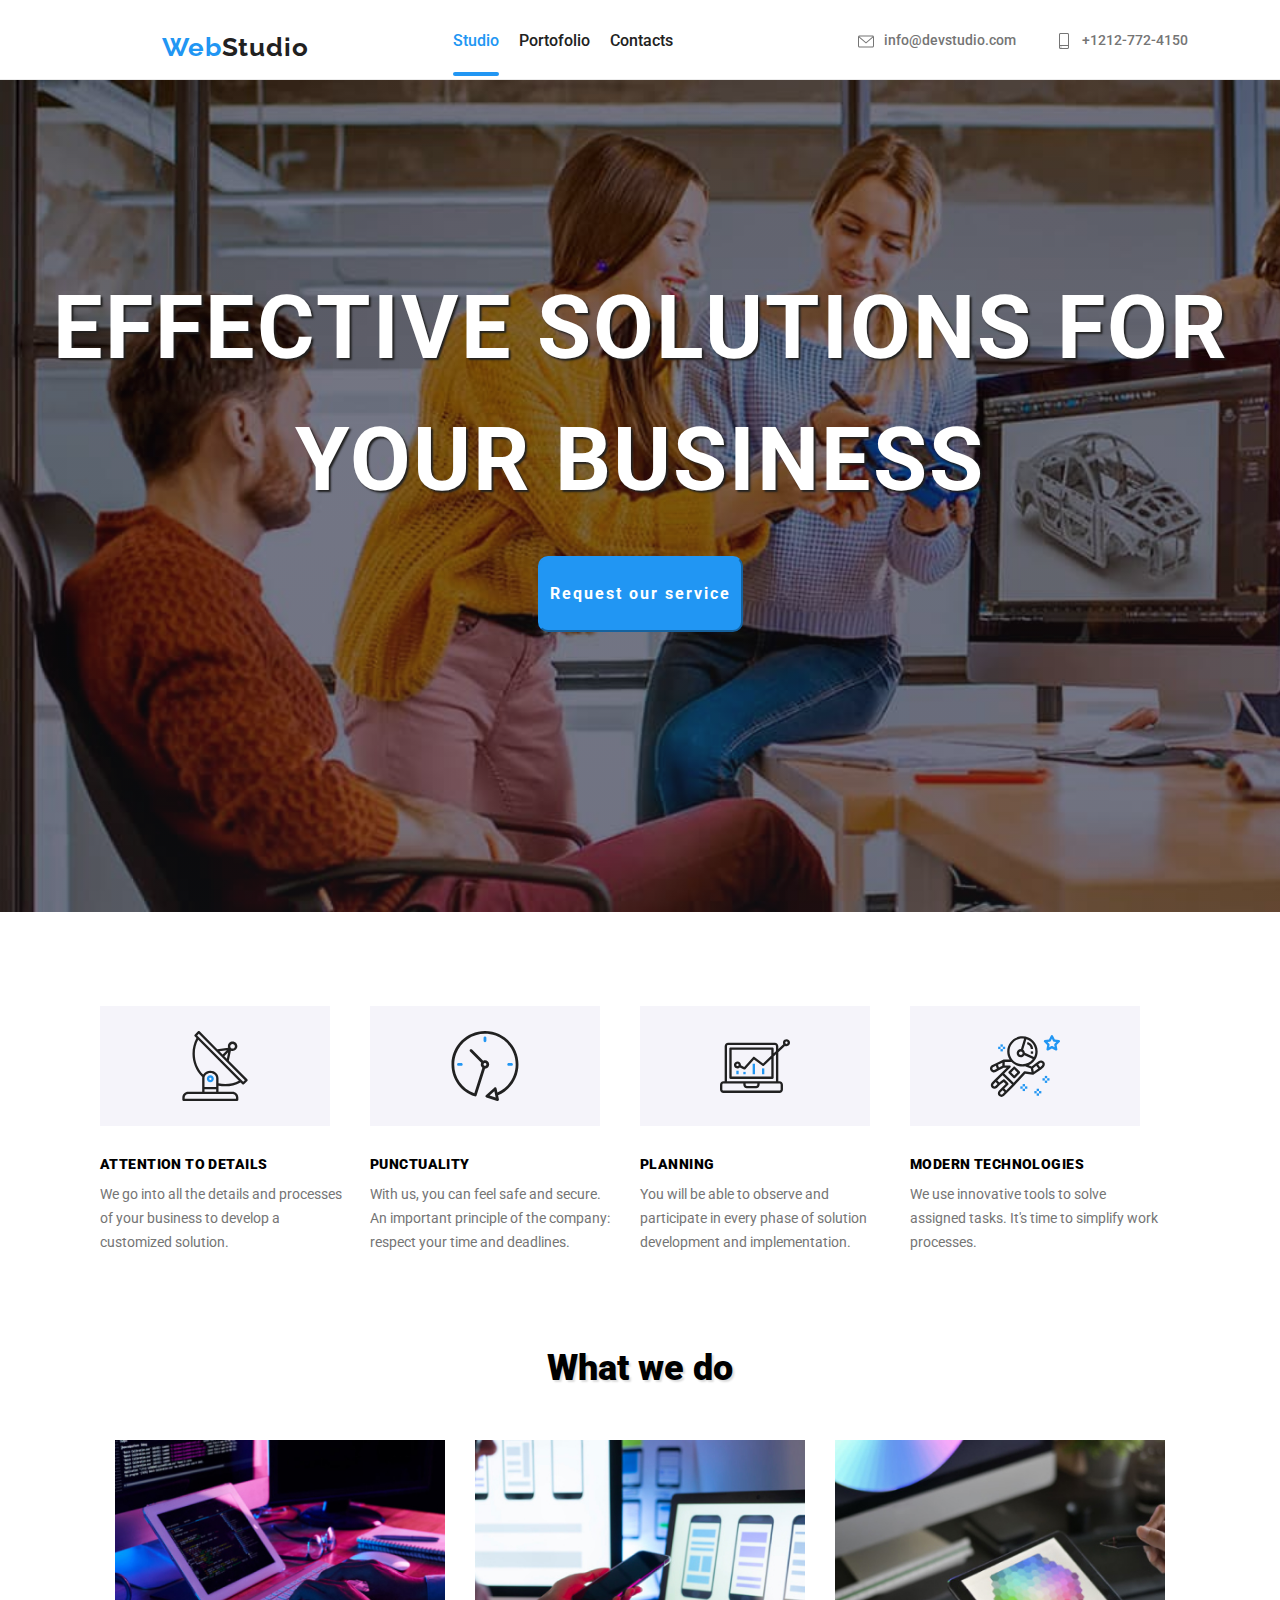
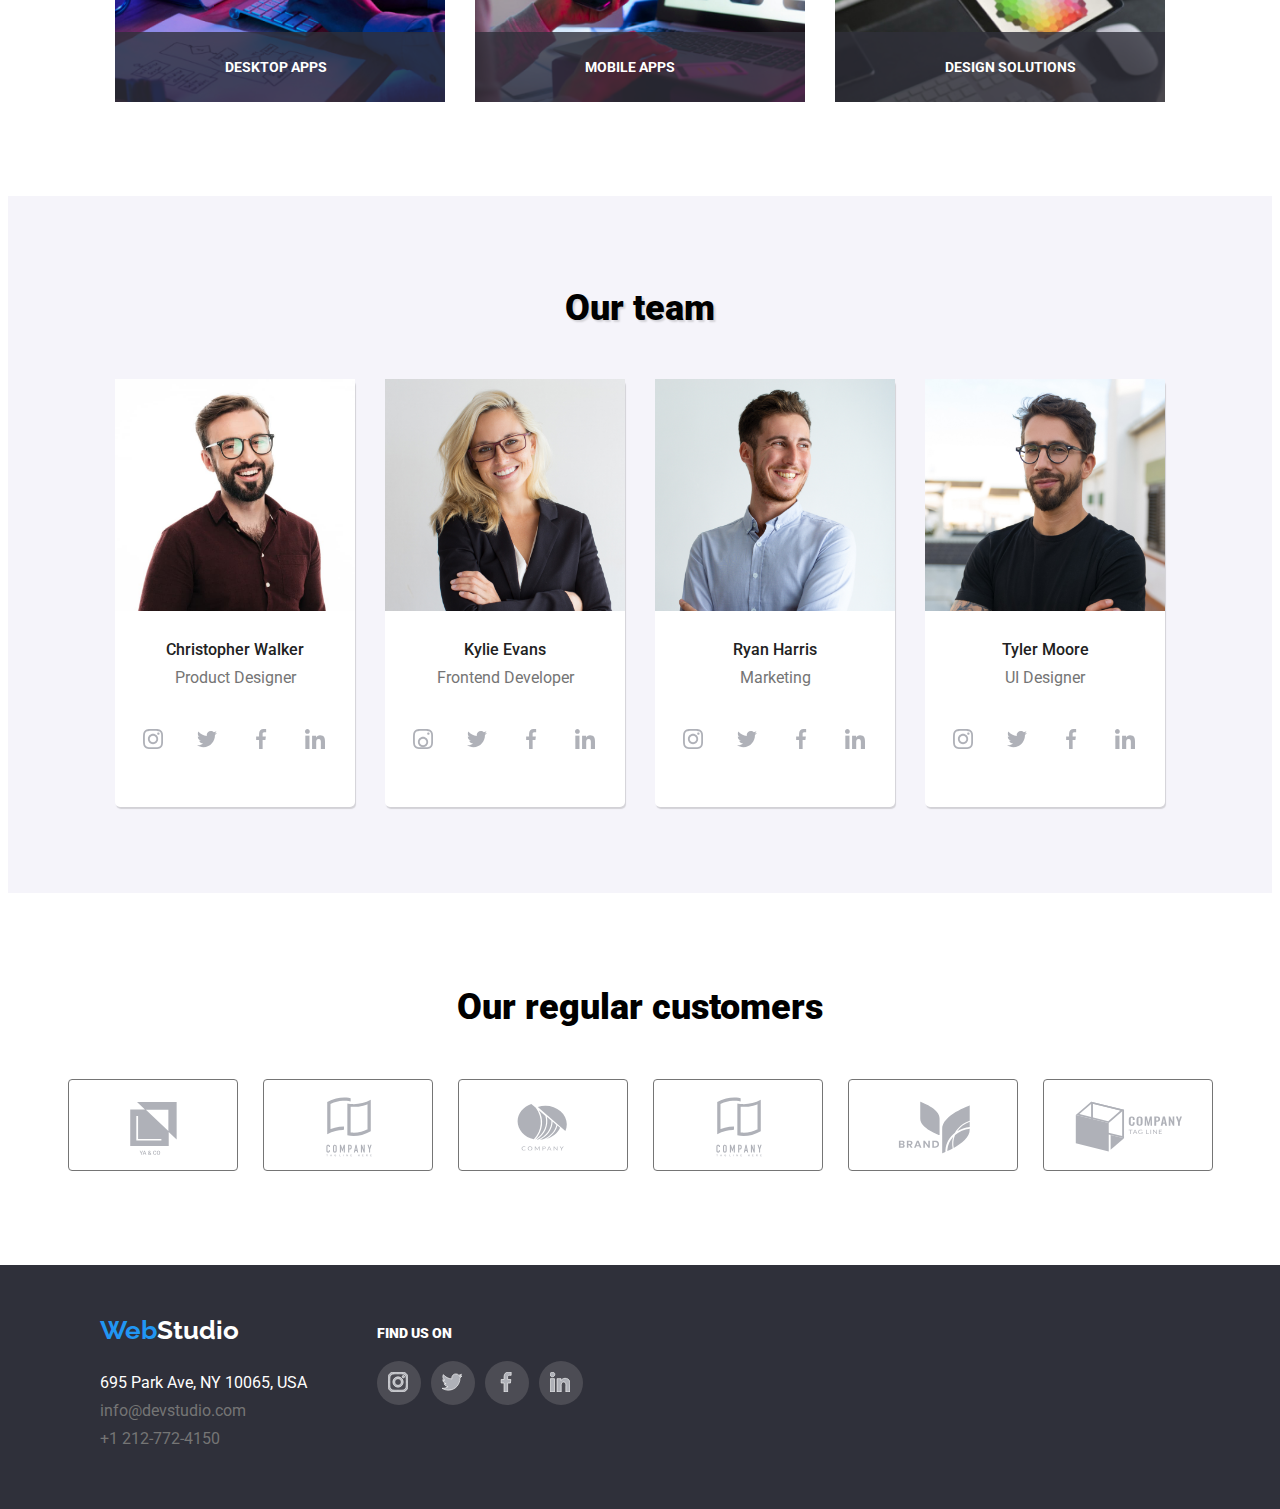
==== index.html @ 947701c8 "Initial commit" ====
<!DOCTYPE html>
<html lang="en">
<head>
    <meta charset="UTF-8">
    <meta name="viewport" content="width=device-width, initial-scale=1.0">
    <title>goit-markup-hw-05</title>
    <link rel="stylesheet" href="https://cdnjs.cloudflare.com/ajax/libs/modern-normalize/2.0.0/modern-normalize.css">
    <link rel="preconnect" href="https://fonts.googleapis.com">
    <link rel="preconnect" href="https://fonts.gstatic.com" crossorigin="">
    <link href="https://fonts.googleapis.com/css2?family=Raleway:ital,wght@0,100..900;1,100..900&amp;family=Roboto:ital,wght@0,100;0,300;0,400;0,500;0,700;0,900;1,100;1,300;1,400;1,500;1,700;1,900&amp;display=swap" rel="stylesheet">
    <link rel="stylesheet" href="./css/style.css">
</head>
<body class="body">
    <!--Header section-->
    <header class="header">
            <a href="#WebStudio" class="header__logo"><p><b><span class="header__logo__web">Web</span>Studio</b></p></a>
    <!--First list header-->
    <nav>  
            <ul class="first_list_header">
                <li>
                    <a href="index.html" class=""><span class="second__list active active">Studio</span></a>
                </li>
                <li>
                  <a href="portofolio.html">Portofolio</a>
                </li>
                <li>
                    <a href="#Contacts">Contacts</a>
                </li>
                
            </ul>
        </nav>
    <!--Second list header-->
    <div class="header_info">
        <a href="mailto:info@devstudio.com"><svg class="svg_header"><use href="./images/icons.svg/symbol-defs.svg#icon-envelope" width="16"></use></svg>info@devstudio.com</a>
        <a href="tel:+1212-772-4150"><svg class="svg_header"><use href="./images/icons.svg/symbol-defs.svg#icon-smartphone" width="16"></use></svg>+1212-772-4150</a>
    </div>
    </header>

    <!--Portiunea principala a paginii-->
    <main id="Studio" class="section">
        <section class="title">
            <h1>EFFECTIVE SOLUTIONS FOR <br> YOUR BUSINESS</h1>
            <button data-modal-open type="button" class="button"><b>Request our service</b></button>
        </section>
     
        <!--Hero section-->
        <section class="section">
        <div class="container">
            <div class="hero__section">
            <!--Container 1-->
            <div class="hero__section__container">
            <div class="hero__section__background"><svg class="hero__section__svg"><use href="./images/icons.svg/symbol-defs.svg#icon-antenna"></use></svg></div>
                <h5 class="hero__section__title"><b>ATTENTION TO DETAILS</b></h5>
                <p class="hero__section__text">We go into all the details and processes<br> of your business to develop a<br>customized solution.</p>
            </div>
            <!--Container 2-->
            <div class="hero__section__container">
                <div class="hero__section__background"><svg class="hero__section__svg"><use href="./images/icons.svg/symbol-defs.svg#icon-clock"></use></svg></div>
                <h5 class="hero__section__title"><b>PUNCTUALITY</b></h5>
                <p class="hero__section__text">With us, you can feel safe and secure.<br> An important principle of the company: respect your time and deadlines.</p>
            </div>
            <!--Container 3-->
            <div class="hero__section__container">
                <div class="hero__section__background"><svg class="hero__section__svg"><use href="./images/icons.svg/symbol-defs.svg#icon-diagram"></use></svg></div>
                <h5 class="hero__section__title"><b>PLANNING</b></h5>
                <p class="hero__section__text">You will be able to observe and<br> participate in every phase of solution development and implementation.</p>
            </div>
            <!--Container 4-->
            <div class="hero__section__container">
                <div class="hero__section__background"><svg class="hero__section__svg"><use href="./images/icons.svg/symbol-defs.svg#icon-astronaut"></use></svg></div>
                <h5 class="hero__section__title"><b>MODERN TECHNOLOGIES</b></h5>
                <p class="hero__section__text">We use innovative tools to solve<br> assigned tasks. It's time to simplify work processes.</p>
            </div>
            </div>
            </div>
        
        </section>
    
        <!--What we do section-->
        <section class="section">
            <div class="container">
            <h2 class="what__we__do__title"><b>What we do</b></h2>
            <div class="what__we__do__images">
            <div class="what__we__do__card">
                <p class="what__we__do__subtitle"><b>Desktop apps</b></p>
                    <img src="./images/img1.jpg" alt="keyboard-typing-image" width="330"></div>
            <div class="what__we__do__card">
                <p class="what__we__do__subtitle"><b>Mobile apps</b></p>
                   <img src="./images/img2.jpg" alt="woman-working-from-her-phone-image" width="330"></div>
            <div class="what__we__do__card">
               <p class="what__we__do__subtitle"><b>Design solutions</b></p>                                
                  <img src="./images/img3.jpg" alt="choosing-colors-from-a-pallete" width="330"></div>
            </div>
            </div>
        </section>
    
        <!--Our team section-->
        <section class="section">
        <div class="container">
          <div class="our__team">
            <h2 class="our__team__title"><b>Our team</b></h2>    
                <!--Container cu carduri despre membrii echipei-->
                <div class="our__team__members">
    
                    <!--Container 1-->
                    <div class="containers">
                        <img src="./images/img4.jpg" alt="Christopher Walker imagine" width="270">
                        <p class="container__title">Christopher Walker</p>
                        <p class="container__subtitle">Product Designer</p>
                        <div class="team__social">
                            <ul class="team__social__list">
                                <li class="team__social__item"><a href=""><svg class="team__social__icon"><use href="./images/icons.svg/symbol-defs.svg#icon-instagram1" width="20" height="20"></use></svg></a></li>
                                <li class="team__social__item"><a href=""><svg class="team__social__icon"><use href="./images/icons.svg/symbol-defs.svg#icon-twitter" width="20" height="20"></use></svg></a></li>
                                <li class="team__social__item"><a href=""><svg class="team__social__icon"><use href="./images/icons.svg/symbol-defs.svg#icon-facebook" width="20" height="20"></use></svg></a></li>
                                <li class="team__social__item"><a href=""><svg class="team__social__icon"><use href="./images/icons.svg/symbol-defs.svg#icon-linkedin" width="20" height="20"></use></svg></a></li>
                        </ul></div>
                    </div>
        
                    <!--Container 2-->
                    <div class="containers">
                        <img src="./images/img5.jpg" alt="Kylie Evans imagine" width="270">
                        <p class="container__title">Kylie Evans</p>
                        <p class="container__subtitle">Frontend Developer</p>
                        <div class="team__social">
                            <ul class="team__social__list">
                                <li class="team__social__item"><a href=""><svg class="team__social__icon"><use href="./images/icons.svg/symbol-defs.svg#icon-instagram2" width="20" height="20"></use></svg></a></li>
                                <li class="team__social__item"><a href=""><svg class="team__social__icon"><use href="./images/icons.svg/symbol-defs.svg#icon-twitter" width="20" height="20"></use></svg></a></li>
                                <li class="team__social__item"><a href=""><svg class="team__social__icon"><use href="./images/icons.svg/symbol-defs.svg#icon-facebook" width="20" height="20"></use></svg></a></li>
                                <li class="team__social__item"><a href=""><svg class="team__social__icon"><use href="./images/icons.svg/symbol-defs.svg#icon-linkedin" width="20" height="20"></use></svg></a></li>
                        </ul></div>
                    </div>
        
                    <!--Container 3-->
                    <div class="containers">
                        <img src="./images/img6.jpg" alt="Ryan Harris imagine" width="270">
                        <p class="container__title">Ryan Harris</p>
                        <p class="container__subtitle">Marketing</p>
                        <div class="team__social">
                            <ul class="team__social__list">
                                <li class="team__social__item"><a href=""><svg class="team__social__icon"><use href="./images/icons.svg/symbol-defs.svg#icon-instagram1" width="20" height="20"></use></svg></a></li>
                                <li class="team__social__item"><a href=""><svg class="team__social__icon"><use href="./images/icons.svg/symbol-defs.svg#icon-twitter" width="20" height="20"></use></svg></a></li>
                                <li class="team__social__item"><a href=""><svg class="team__social__icon"><use href="./images/icons.svg/symbol-defs.svg#icon-facebook" width="20" height="20"></use></svg></a></li>
                                <li class="team__social__item"><a href=""><svg class="team__social__icon"><use href="./images/icons.svg/symbol-defs.svg#icon-linkedin" width="20" height="20"></use></svg></a></li>
                        </ul></div>
                    </div>
    
                        <!--Container 4-->
                    <div class="containers">
                        <img src="./images/img7.jpg" alt="Tyler Moore imagine" width="270">
                        <p class="container__title">Tyler Moore</p>
                        <p class="container__subtitle">UI Designer</p>
                        <div class="team__social">
                            <ul class="team__social__list">
                                <li class="team__social__item"><a href=""><svg class="team__social__icon"><use href="./images/icons.svg/symbol-defs.svg#icon-instagram1" width="20" height="20"></use></svg></a></li>
                                <li class="team__social__item"><a href=""><svg class="team__social__icon"><use href="./images/icons.svg/symbol-defs.svg#icon-twitter" width="20" height="20"></use></svg></a></li>
                                <li class="team__social__item"><a href=""><svg class="team__social__icon"><use href="./images/icons.svg/symbol-defs.svg#icon-facebook" width="20" height="20"></use></svg></a></li>
                                <li class="team__social__item"><a href=""><svg class="team__social__icon"><use href="./images/icons.svg/symbol-defs.svg#icon-linkedin" width="20" height="20"></use></svg></a></li>
                        </ul></div>
                    </div>
                </div>
                </div>
            </div>
        </section>

        <!--Regular customers section-->
        <section class="regular__customers__section">
            <h2 class="regular__customers">
                <b>Our regular customers</b>
            </h2>
            <ul class="regular__customers__list">
            <li class="regular__customers__item"><svg class="icon__regular__customers"><use href="./images/icons.svg/symbol-defs.svg#icon-Logo1"></use></svg></li>
            <li class="regular__customers__item"><svg class="icon__regular__customers"><use href="./images/icons.svg/symbol-defs.svg#icon-Logo2"></use></svg></li>
            <li class="regular__customers__item"><svg class="icon__regular__customers"><use href="./images/icons.svg/symbol-defs.svg#icon-Logo3"></use></svg></li>
            <li class="regular__customers__item"><svg class="icon__regular__customers"><use href="./images/icons.svg/symbol-defs.svg#icon-Logo4"></use></svg></li>
            <li class="regular__customers__item"><svg class="icon__regular__customers"><use href="./images/icons.svg/symbol-defs.svg#icon-Logo5"></use></svg></li>
            <li class="regular__customers__item"><svg class="icon__regular__customers"><use href="./images/icons.svg/symbol-defs.svg#icon-Logo6"></use></svg></li>
            </ul>
        </section>
    
        </main>
    
                <!--Footer section-->
                <footer class="footer">
                    <div>
                    <div class="footer__container"><a id="footer__logo" href="#"><p><b><span class="footer__logo__web">Web</span>Studio</b></p></a></div>
                    <div id="Contacts">
                        <address class="footer__address">
                            <a class="footer__address__map" href="https://www.mapquest.com/us/ny/new-york/10065-5024/695-park-ave-40.76874,-73.96518">695 Park Ave, NY 10065, USA</a><br>
                            <a href="mailto:info@devstudio.com">info@devstudio.com</a><br>
                            <a href="tel:+12127724150">+1 212-772-4150</a>
                        </address>
                    </div>
                </div>
                <div class="footer__social">
                    <h3 class="footer__social__title"><b>FIND US ON</b></h3>
                    <ul class="footer__social__list">
                        <li class="footer__social__item"><a href=""><svg class="footer__social__icon"><use href="./images/icons.svg/symbol-defs.svg#icon-instagram1" width="20" height="20"></use></svg></a></li>
                        <li class="footer__social__item"><a href=""><svg class="footer__social__icon"><use href="./images/icons.svg/symbol-defs.svg#icon-twitter" width="20" height="20"></use></svg></a></li>
                        <li class="footer__social__item"><a href=""><svg class="footer__social__icon"><use href="./images/icons.svg/symbol-defs.svg#icon-facebook" width="20" height="20"></use></svg></a></li>
                        <li class="footer__social__item"><a href=""><svg class="footer__social__icon"><use href="./images/icons.svg/symbol-defs.svg#icon-linkedin" width="20" height="20"></use></svg></a></li>
                </ul></div>
               </footer>

                <div data-modal class="is-hidden">
                    <div data-modal-content>
                        <button data-modal-close type="button">X</button>
                    </div>
                </div>
                <script src="./modal.js"></script>
    </body>
</html>
---- css/style.css ----
:root {
    --darkgray: #2F303A;
    --blue: #2196F3;
    --black: #212121;
    --semi-white: #EEEEEE;
    --modal-border: rgba(33, 33, 33, 0.2);
    --modal-color: rgba(117, 117, 117, 1);
    --gray: #757575;
    --modal-form-btn: rgba(0, 0, 0, 0.15);
    --icons-color: #AFB1B8;
    --shadow: #00000024;
    --light-shadow: #ada9a93d;
    --lightgray: #F5F4FA;
    --white: #ffffff;
    --border-color: #ECECEC;
    --primary-font: 'Roboto', sans-serif;
    --secondary-font: 'Raleway', sans-serif;
}
* {
    margin: 0;
    padding: 0;
}

html {
    box-sizing: border-box;
  }

img {
    display: block;
    max-width: 100%;
    height: auto;
}

/*Body section styling- first page */
.body {
    font-family: var(--primary-font);
    background-color: var(--white);
}

/* Header section style */
.header {
    display: flex;
    border-bottom: 1px solid var(--border-color);
    flex-wrap: nowrap;
    border-top: none;
    border-left: none;
    border-right: none;
    justify-content: space-around;
    padding-top: 32px;
    padding-bottom: 32px;
    height: 80px;
}

.first_list_header .active::after {
    content: "";
    height: 4px;
    width: 100%;
    border-radius: 20px;
    position: absolute;
    background-color: var(--blue);
    top: 40px;
    left: 0;
    transition-duration: 250ms;
    transition-timing-function: cubic-bezier(0.4, 0, 0.2, 1);
    transition-property: width;
}

.header__logo {
    font-size: 26px;
    font-family: var(--secondary-font);
    line-height: 31px;
    letter-spacing: 0.03em;
    padding-left: 40px;
    transition-property: color;
    transition-duration: 250ms;
    transition-timing-function: cubic-bezier(0.4, 0, 0.2, 1);
}

.first_list_header {
    display: inline-block;
    list-style: none;
    gap: 20px;
    margin-left: -40px;
    font-weight: 500;
    
}

.first_list_header li{
    position: relative;
}

.header_info {
    list-style: none;
    font-size: 14px;
    display: flex;
    gap: 40px;
    font-weight: 500;
}

.header_info a{
    color: var(--gray);
}

.svg_header {
    vertical-align: middle;
    width: 16px;
    height: 16px;
    margin-right: 10px;
}

.studio {
    color: var(--blue);
 }

.header__logo__web {
    color: var(--blue);
    padding-left: 30px;
}

.first_list_header {
display: flex;
}

.header_info a:hover {
    fill: var(--blue);
    stroke: var(--blue);
}

.header_info a:focus {
    fill: var(--blue);
    stroke: var(--blue);
}

.first_list_header li::after,
.first_list_header li:after {
    content: '';
    height: 4px;
    width: 0;
    border-radius: 20px;
    position: absolute;
    top: 40px;
    left: 0;
    background-color: var(--blue);
    transition-duration: 0.5s;
    transition-property: width;
}

.first_list_header li:hover::after,
.first_list_header li:hover:after {
    width: 100%;
}


button {
    transition-property: color, background-color, transform;
    transition-duration: 350ms, 350ms, 350ms;
}

button:hover{
    color: var(--white);
    background-color: var(--blue);
    transform: scale(1.2);
}


a {
    color: var(--black);
    text-decoration: none;
    transition-property: color;
    transition-duration: 250ms;
    transition-timing-function: cubic-bezier(0.4, 0, 0.2, 1);
}

a:hover{
    color: var(--blue);
}

a:focus{
    color: var(--blue);
}

/* Portiunea principala a paginii */
.title {
    font-size: 44px;
    text-align: center;
    background-image: linear-gradient(#00000020, #2f303a40),
    url(../images/Img17.jpg);
    background-repeat: no-repeat;
    background-size: cover;
    max-width: 100%;
    line-height: 1.5;
    letter-spacing: 2px;
    color: var(--white);
    text-shadow: 2px 2px 2px var(--black);
    padding-top: 182px;
    padding-bottom: 280px;
    margin-top: -94px;
}

.button {
    font-size: 16px;
    background-color: var(--blue);
    color: var(--white);
    line-height: 2;
    border-radius: 10px;
    border-color: var(--blue);
    padding: 20px 10px;
    letter-spacing: 2px;
    margin-top: 30px;
    cursor: pointer;
  }

  /* Hero-section */
.hero__section {
    display: flex;
    justify-content: center;
}

.hero__section__svg {
    width: 70px;
    height: 70px;
}

.hero__section__background {
    text-align: center;
    background-color: var(--lightgray);
    width: 230px;
    height: 120px;
    margin-bottom: 30px;
    padding-top: 25px;
}
  
.hero__section__title {
    font-size: 14px;
    font-weight: 700;
    font-family: Roboto;
    line-height: 16.41px;
    letter-spacing: 0.03em;
 } 

 .hero__section__container {
    width: 270px;
 }

 .hero__section__text {
    font-size: 14px;
    font-weight: 400;
    line-height: 24px;
    padding-top: 10px;
    color: var(--gray); 
}


/* What we do section */
.what__we__do__images {
    display: flex;
    gap: 30px;
    justify-content: center;
    margin-top: 50px;
    margin-bottom: -94px;
}
.what__we__do__title {
    font-size: 36px;
    text-align: center;
    text-shadow: 2px 2px 2px var(--shadow);
    margin-top: -94px;
}

.what__we__do__card{
    position: relative;
}
.what__we__do__card::after{
    content: '';
    display: block;
    position: absolute;
    bottom: 0;
    left: 0;
    width: 100%;
    height: 70px;
    background-color: var(--darkgray);
    opacity: 0.8;
}

.what__we__do__subtitle {
    position: absolute;
    bottom: 27px;
    color: var(--white);
    text-transform: uppercase;
    z-index: 3;
    font-size: 14px;
    left: 110px;
}

/* Our team section */

.our__team {
    background-color: var(--lightgray);
    margin-left: -32px;
    margin-right: -32px;
    padding-bottom: 86px;
    padding-top: 92px;
    margin-bottom: -94px;
}

.our__team__members {
    display: flex;
    flex: 1;
    gap: 30px;
    justify-content: center;
    height: 428px;
}

.team__social__list {
    list-style: none;
    display: flex;
    gap: 10px;
    justify-content: center;
    padding-bottom: 30px;
}


.team__social__item:hover .team__social__icon {
    fill: var(--white);
}

.team__social__item:hover{
    background-color: var(--blue);
}


.team__social__item:focus {
    background-color: var(--blue);
}

.team__social__item:focus .team__social__icon {
    fill: var(--white);
}

.team__social__icon {
    fill: var(--icons-color);
    padding: 11px 11px;
    height: 44px;
}

.team__social__item {
    width:44px;
    height: 44px;
    background-color: var(--white);
    border-radius: 100px;
    transition-property: background-color;
    transition-duration: 250ms;
    transition-timing-function: cubic-bezier(0.4, 0, 0.2, 1);
}

.our__team__title {
    font-size: 36px;
    text-align: center;
    text-shadow: 2px 2px 2px var(--shadow);
    padding-bottom: 50px;
}

.containers {
    border-radius: 5px;
    background-color: var(--white);
    box-shadow: 1px 2px 1px var(--shadow);
    width: 240px;
}

.container__title {
    font-size: 16px;
    text-align: center;
    font-weight: 500;
    line-height: 18.75px;
    color: var(--black);
    margin-top: 30px;
    margin-bottom: 10px;
    }
    
.container__subtitle {
    font-size: 16px;
    font-weight: 400;
    text-align: center;
    line-height: 18.75px;
    color: var(--gray);
    margin-bottom: 30px;
    }

    /* Our regular customers section */
.regular__customers {
    font-size: 36px;
    text-align: center;
    padding-top: 94px;
}

.regular__customers__item {
   border: 1px solid var(--gray);
   border-radius: 4px;
   padding: 23px 60px;
   width: 170px;
   height: 92px;
}

.regular__customers__list  {
    display: flex;
    gap: 25px;
    list-style: none;
    justify-content: center;
    margin-top: 50px;
    margin-bottom: 94px;
}

.regular__customers__section li:hover,
.regular__customers__section li:focus   {
    border: 3px solid var(--blue);
}

.icon__regular__customers:hover {
    fill: var(--blue);
    stroke: var(--blue);
    
}

.regular__customers__item .icon__regular__customers {
    transition-property: border, fill;
    transition-duration: 250ms, 250ms;
    transition-timing-function: cubic-bezier(0.4, 0, 0.2, 1);
}


.icon__regular__customers {
    height: 130px;
    width: 120px;
    margin-top: -40px;
    margin-left: -35px;
    transition-property: fill;
    transition-duration: 250ms;
    transition-timing-function: cubic-bezier(0.4, 0, 0.2, 1);
    margin-right: 100px;
}



.regular__customers__section {
    transition-property: border;
    transition-duration: 250ms;
    transition-timing-function: cubic-bezier(0.4, 0, 0.2, 1);
}

    /* Footer section */
.footer {
    display: flex;
    background-color: var(--darkgray);
    margin-top: -94px;
    padding-top: 50px;
    padding-bottom: 50px;
    padding-left: 100px;
    gap: 70px;
}
.footer__container {
    padding-bottom: 28px;
}
#footer__logo {
    font-family:var(--secondary-font);
    font-size: 26px;
    color: var(--white);
    transition-property: color;
    transition-duration: 250ms;
    transition-timing-function: cubic-bezier(0.4, 0, 0.2, 1);
}

#footer__logo:hover {
    color: var(--blue);
}
    
.footer__logo__web {
    font-family: inherit;
    color: var(--blue);
    line-height: normal;
}

.footer__address a {
    display: inline-block;
    padding-bottom: 10px;
    color: var(--gray);
    font-style: normal;
    transition-property: color;
    transition-duration: 250ms;
    transition-timing-function: cubic-bezier(0.4, 0, 0.2, 1);
}

.footer__address a:hover {
    color: var(--blue);
}

.footer__address a:focus {
    color: var(--blue);
}

.footer__social__title {
    color: var(--white);
    font-size: 14px;
    padding-bottom: 20px;
    padding-top: 10px;
}

.footer__social__list {
    list-style: none;
    display: flex;
    gap: 10px;
}

.footer__social__list>.footer__social__item {
    background-color: var(--light-shadow);
    border-radius: 100px;
    transition-property: background-color;
    transition-duration: 250ms;
    transition-timing-function: cubic-bezier(0.4, 0, 0.2, 1);
}

.footer__social__icon {
    padding: 11px 11px;
    fill: var(--white);
    stroke: var(--white);
    height: 44px;
}

.footer__social__list>.footer__social__item:hover {
    background-color: var(--blue);
}

.footer__social__item {
    width:44px;
    height: 44px;
}

.footer-form__title {
    text-transform: uppercase;
    font-size: 14px;
    letter-spacing: 0.03em;
    color: var(--white);
    margin-bottom: 20px;
    margin-top: 10px;
}

.footer-form {
    display: flex;
    gap: 12px;
}

.footer-form__input {
    width: 358px;
    height: 50px;
    cursor: pointer;
    outline: none;
    background-color: var(--darkgray);
    border: 1px solid var(--gray);
    border-radius: 4px;
    padding-left: 16px;
    color: var(--white);
}

.footer-form__svg {
    width: 24px;
    height: 24px;
    margin-left: 25px;
    vertical-align: middle;
    fill: var(--white);
    transition-property: fill;
    transition-duration: 250ms;
    transition-timing-function: cubic-bezier(0.4, 0, 0.2, 1);
}

.footer-form__btn:hover svg,
.footer-form__btn:focus svg {
    fill: var(--blue);
}

.footer-form__input:hover {
    border: 1px solid var(--blue);
}

.footer-form__btn {
    font-family: inherit;
    width: 200px;
    height: 50px;
    text-align: center;
    background-color: var(--blue);
    font-size: 16px;
    letter-spacing: 0.06em;
    color: var(--white);
    line-height: 30px;
    cursor: pointer;
    border: 1px solid var(--gray);
    border-radius: 4px;
    transition-property: color, background-color, transform;
    transition-duration: 250ms, 250ms, 250ms;
    transition-timing-function: cubic-bezier(0.4, 0, 0.2, 1);
}

.footer-form__btn:focus,
.footer-form__btn:hover {
    background-color: var(--white);
    color: var(--blue);
    transform: scale(1.1);
}

/* Second page styling */
.second__list {
    color: var(--blue);
}

.line {
    border-bottom: 4px solid red;
    position: absolute;
    top: 20px;

}

/* Portiunea principala a paginii */
.selection {
    text-align: center;
    border: var(--blue);
}


.selection>button {
    font-weight: 500;
    font-size: 16px;
    color: var(--black);
    border: none;
    padding: 10px 20px;
    margin-right: 10px;
    margin-bottom: 50px;
    border-radius: 4px;
    font-family: inherit;
    cursor: pointer;
    transition-property: background-color, color, box-shadow;
    transition-duration: 250ms;
    transition-timing-function: cubic-bezier(0.4, 0, 0.2, 1);
}

.selection>button:hover {
    background-color: var(--blue);
    color: var(--white);
    box-shadow: 2px 2px 2px var(--gray);
  }

.selection>button:focus {
    background-color: var(--blue);
    color: var(--white);
    border: none;
    box-shadow: 2px 2px 2px var(--gray);
    cursor: pointer;
  }

  /*Container cu carduri despre proiectele realizate*/

.cards {
    display: flex;
    justify-content: center;
    gap: 30px;
    padding-bottom: 44px;
    flex-wrap: wrap;
}

.container__portofolio {
    display: flex;
    flex-direction: column;
    gap: 4px;
    border: 0.2px solid var(--light-shadow);
    border-radius: 5px;
    background-color: var(--white); 
    position: relative;
    overflow: hidden;
    transition-property: -webkit-box-shadow;
    transition-duration: 250ms;
    transition-timing-function: cubic-bezier(0.4, 0, 0.2, 1);
}

.overlay {
    position: absolute;
    opacity: 0;
    left: 0;
    top: 0;
    width: 100%;
    padding: 63px 24px 91px 24px;
    transition-property: transform;
    transform: translateY(100%);
    transition-duration: 250ms;
    background-color: var(--blue);
    color: var(--white);
    font-size: 16px;
}

.container__portofolio__img {
    position: relative;
    overflow: hidden;
}

.container__portofolio:hover .overlay{
    transform: translateY(0);
    opacity: 0.9;
    width: 100%;
}

.container__portofolio:hover{
    box-shadow: 5px 6px 10px -6px rgba(115,115,115,1);
}

.cards__title {
    font-size: 16px;
    padding-bottom: 4px;
    padding-top: 20px;
    padding-left: 24px;
    line-height: 36px;
}

.cards__subtitle {
    font-size: 16px;
    color: var(--gray);
    padding-bottom: 20px;
    padding-left: 24px;
}

.container {
    width: 1200px;
    max-width: 100%;
    margin: 0 auto;
  }

.section {
    padding-top: 94px;
    padding-bottom: 94px;
  }

  a[href*="https://www.mapquest.com/us/ny/new-york/10065-5024/695-park-ave-40.76874,-73.96518"] {
    color: var(--white);
  }

  /* Style pentru modal */
   .is-hidden {
    opacity: 0;
    visibility: hidden;
    pointer-events: none;
  }
    
  [data-modal] {
    height: 100%;
    width: 100%;
    position: fixed;
    top: 0;
    left: 0;
    background-color: rgba(0, 0, 0, 0.5);
  }

.is-hidden [data-modal-content] {
    transform: translate(-50%, -50%) scale(0,5);
}

  [data-modal-content] {
    width: 528px;
    height: 581px;
    background-color: var(--white);
    position: absolute;
    top: 50%;
    left: 50%;
    transform: translate(-50%, -50%); scale: (1);
    transition-duration: 1s;
    padding: 20px;
  }

  [data-modal-close] {
    position: absolute;
    right: 10px;
    top:10px;
  }
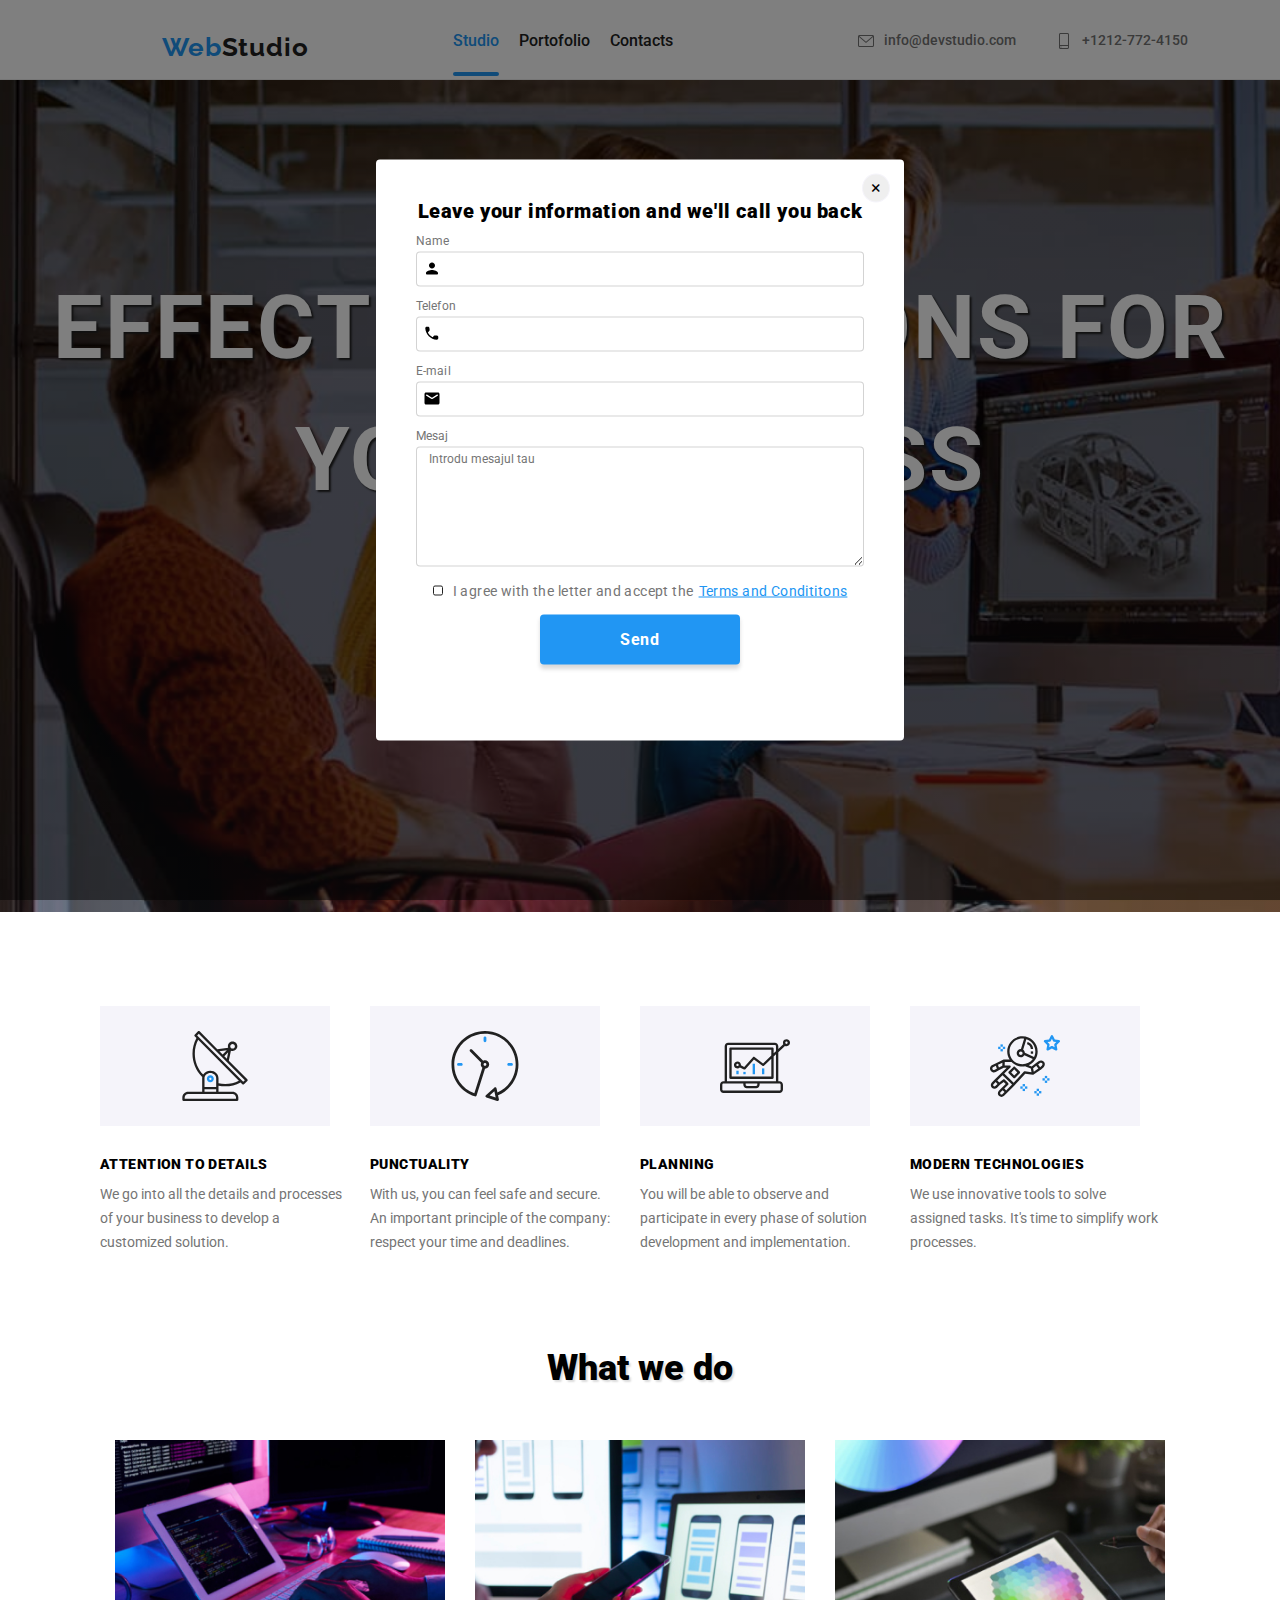
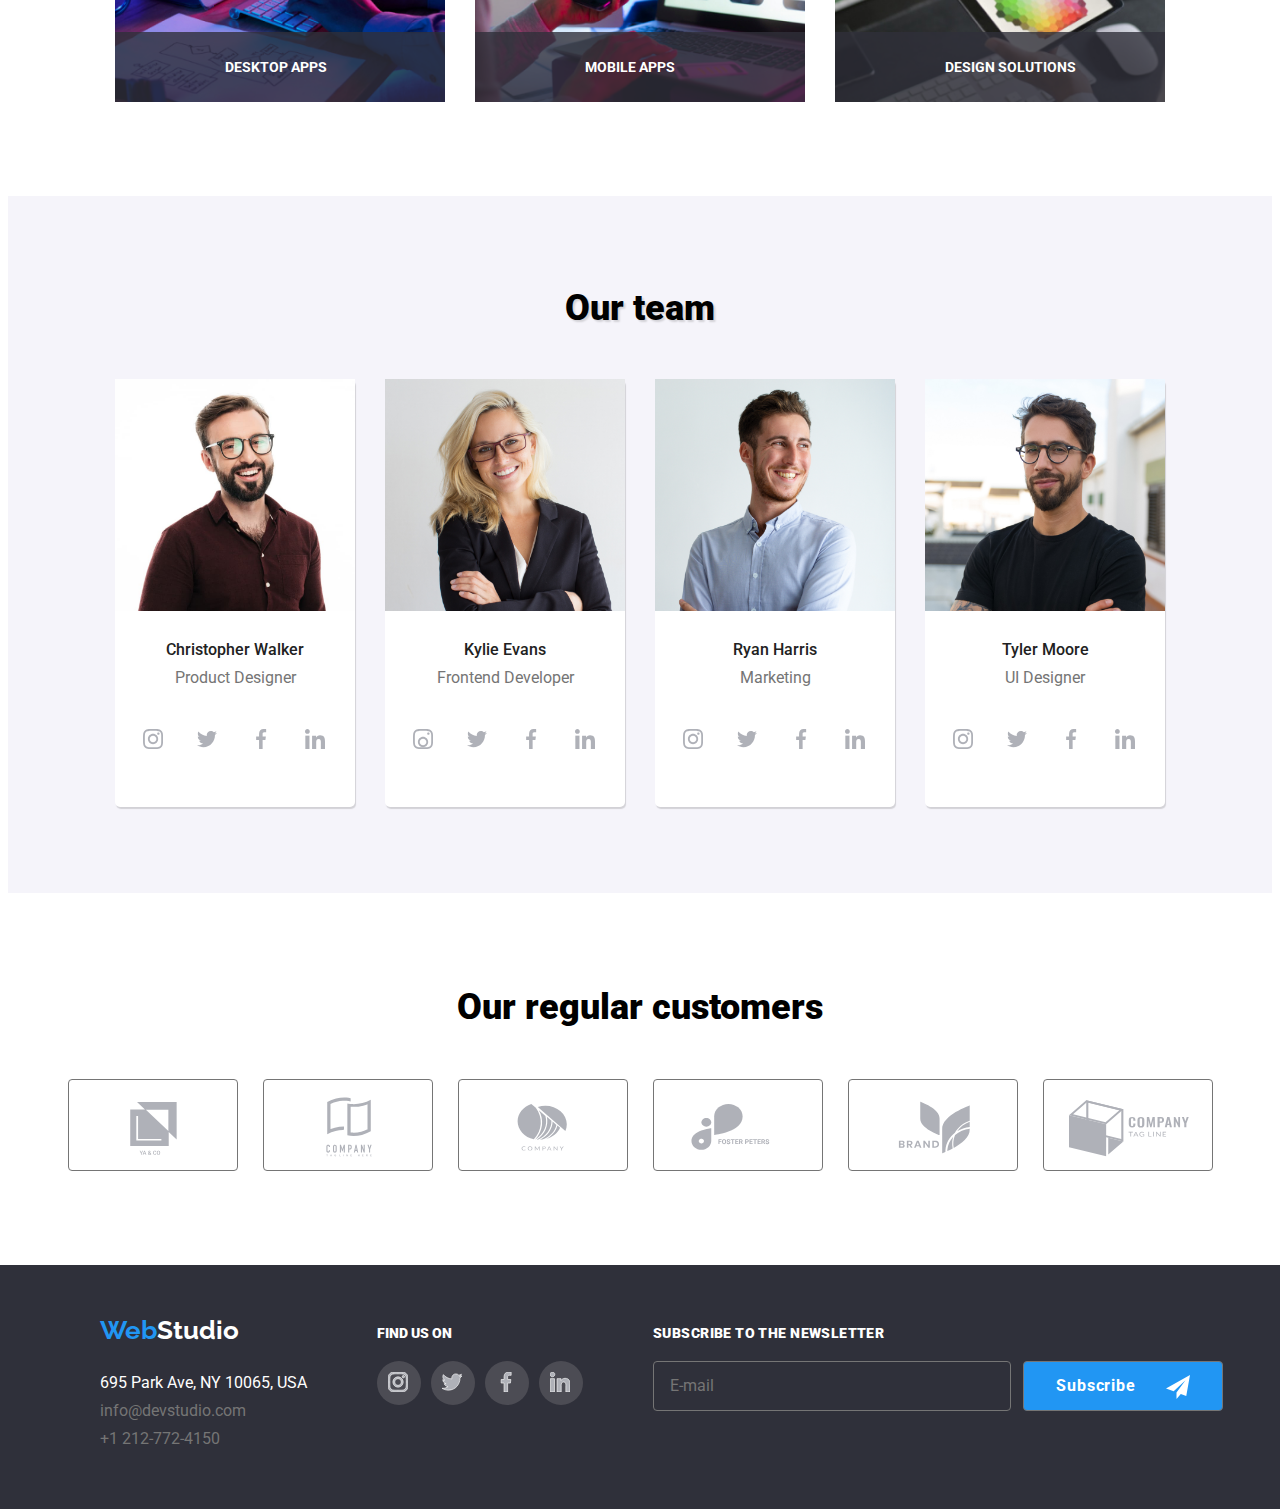
==== commit a8c74e8e: "aplicare elemnete de hover" ====
--- a/index.html
+++ b/index.html
@@ -3,7 +3,7 @@
 <head>
     <meta charset="UTF-8">
     <meta name="viewport" content="width=device-width, initial-scale=1.0">
-    <title>goit-markup-hw-05</title>
+    <title>goit-markup-hw-06</title>
     <link rel="stylesheet" href="https://cdnjs.cloudflare.com/ajax/libs/modern-normalize/2.0.0/modern-normalize.css">
     <link rel="preconnect" href="https://fonts.googleapis.com">
     <link rel="preconnect" href="https://fonts.gstatic.com" crossorigin="">
@@ -13,26 +13,26 @@
 <body class="body">
     <!--Header section-->
     <header class="header">
-            <a href="#WebStudio" class="header__logo"><p><b><span class="header__logo__web">Web</span>Studio</b></p></a>
+        <a href="#WebStudio" class="header__logo"><p><b><span class="header__logo__web">Web</span>Studio</b></p></a>
     <!--First list header-->
     <nav>  
-            <ul class="first_list_header">
-                <li>
-                    <a href="index.html" class=""><span class="second__list active active">Studio</span></a>
-                </li>
-                <li>
-                  <a href="portofolio.html">Portofolio</a>
-                </li>
-                <li>
-                    <a href="#Contacts">Contacts</a>
-                </li>
-                
-            </ul>
-        </nav>
+        <ul class="first_list_header">
+            <li>
+                <a href="index.html" class=""><span class="second__list active active">Studio</span></a>
+            </li>
+            <li>
+              <a href="portofolio.html">Portofolio</a>
+            </li>
+            <li>
+                <a href="#Contacts">Contacts</a>
+            </li>
+            
+        </ul>
+    </nav>
     <!--Second list header-->
     <div class="header_info">
-        <a href="mailto:info@devstudio.com"><svg class="svg_header"><use href="./images/icons.svg/symbol-defs.svg#icon-envelope" width="16"></use></svg>info@devstudio.com</a>
-        <a href="tel:+1212-772-4150"><svg class="svg_header"><use href="./images/icons.svg/symbol-defs.svg#icon-smartphone" width="16"></use></svg>+1212-772-4150</a>
+    <a href="mailto:info@devstudio.com"><svg class="svg_header"><use href="./images/icons.svg/symbol-defs.svg#icon-envelope" width="16"></use></svg>info@devstudio.com</a>
+    <a href="tel:+1212-772-4150"><svg class="svg_header"><use href="./images/icons.svg/symbol-defs.svg#icon-smartphone1" width="16"></use></svg>+1212-772-4150</a>
     </div>
     </header>
 
@@ -109,7 +109,7 @@
                         <p class="container__subtitle">Product Designer</p>
                         <div class="team__social">
                             <ul class="team__social__list">
-                                <li class="team__social__item"><a href=""><svg class="team__social__icon"><use href="./images/icons.svg/symbol-defs.svg#icon-instagram1" width="20" height="20"></use></svg></a></li>
+                                <li class="team__social__item"><a href=""><svg class="team__social__icon"><use href="./images/icons.svg/symbol-defs.svg#icon-instagram2" width="20" height="20"></use></svg></a></li>
                                 <li class="team__social__item"><a href=""><svg class="team__social__icon"><use href="./images/icons.svg/symbol-defs.svg#icon-twitter" width="20" height="20"></use></svg></a></li>
                                 <li class="team__social__item"><a href=""><svg class="team__social__icon"><use href="./images/icons.svg/symbol-defs.svg#icon-facebook" width="20" height="20"></use></svg></a></li>
                                 <li class="team__social__item"><a href=""><svg class="team__social__icon"><use href="./images/icons.svg/symbol-defs.svg#icon-linkedin" width="20" height="20"></use></svg></a></li>
@@ -123,7 +123,7 @@
                         <p class="container__subtitle">Frontend Developer</p>
                         <div class="team__social">
                             <ul class="team__social__list">
-                                <li class="team__social__item"><a href=""><svg class="team__social__icon"><use href="./images/icons.svg/symbol-defs.svg#icon-instagram2" width="20" height="20"></use></svg></a></li>
+                                <li class="team__social__item"><a href=""><svg class="team__social__icon"><use href="./images/icons.svg/symbol-defs.svg#icon-instagram1" width="20" height="20"></use></svg></a></li>
                                 <li class="team__social__item"><a href=""><svg class="team__social__icon"><use href="./images/icons.svg/symbol-defs.svg#icon-twitter" width="20" height="20"></use></svg></a></li>
                                 <li class="team__social__item"><a href=""><svg class="team__social__icon"><use href="./images/icons.svg/symbol-defs.svg#icon-facebook" width="20" height="20"></use></svg></a></li>
                                 <li class="team__social__item"><a href=""><svg class="team__social__icon"><use href="./images/icons.svg/symbol-defs.svg#icon-linkedin" width="20" height="20"></use></svg></a></li>
@@ -137,7 +137,7 @@
                         <p class="container__subtitle">Marketing</p>
                         <div class="team__social">
                             <ul class="team__social__list">
-                                <li class="team__social__item"><a href=""><svg class="team__social__icon"><use href="./images/icons.svg/symbol-defs.svg#icon-instagram1" width="20" height="20"></use></svg></a></li>
+                                <li class="team__social__item"><a href=""><svg class="team__social__icon"><use href="./images/icons.svg/symbol-defs.svg#icon-instagram2" width="20" height="20"></use></svg></a></li>
                                 <li class="team__social__item"><a href=""><svg class="team__social__icon"><use href="./images/icons.svg/symbol-defs.svg#icon-twitter" width="20" height="20"></use></svg></a></li>
                                 <li class="team__social__item"><a href=""><svg class="team__social__icon"><use href="./images/icons.svg/symbol-defs.svg#icon-facebook" width="20" height="20"></use></svg></a></li>
                                 <li class="team__social__item"><a href=""><svg class="team__social__icon"><use href="./images/icons.svg/symbol-defs.svg#icon-linkedin" width="20" height="20"></use></svg></a></li>
@@ -151,7 +151,7 @@
                         <p class="container__subtitle">UI Designer</p>
                         <div class="team__social">
                             <ul class="team__social__list">
-                                <li class="team__social__item"><a href=""><svg class="team__social__icon"><use href="./images/icons.svg/symbol-defs.svg#icon-instagram1" width="20" height="20"></use></svg></a></li>
+                                <li class="team__social__item"><a href=""><svg class="team__social__icon"><use href="./images/icons.svg/symbol-defs.svg#icon-instagram2" width="20" height="20"></use></svg></a></li>
                                 <li class="team__social__item"><a href=""><svg class="team__social__icon"><use href="./images/icons.svg/symbol-defs.svg#icon-twitter" width="20" height="20"></use></svg></a></li>
                                 <li class="team__social__item"><a href=""><svg class="team__social__icon"><use href="./images/icons.svg/symbol-defs.svg#icon-facebook" width="20" height="20"></use></svg></a></li>
                                 <li class="team__social__item"><a href=""><svg class="team__social__icon"><use href="./images/icons.svg/symbol-defs.svg#icon-linkedin" width="20" height="20"></use></svg></a></li>
@@ -167,14 +167,14 @@
             <h2 class="regular__customers">
                 <b>Our regular customers</b>
             </h2>
-            <ul class="regular__customers__list">
-            <li class="regular__customers__item"><svg class="icon__regular__customers"><use href="./images/icons.svg/symbol-defs.svg#icon-Logo1"></use></svg></li>
-            <li class="regular__customers__item"><svg class="icon__regular__customers"><use href="./images/icons.svg/symbol-defs.svg#icon-Logo2"></use></svg></li>
-            <li class="regular__customers__item"><svg class="icon__regular__customers"><use href="./images/icons.svg/symbol-defs.svg#icon-Logo3"></use></svg></li>
-            <li class="regular__customers__item"><svg class="icon__regular__customers"><use href="./images/icons.svg/symbol-defs.svg#icon-Logo4"></use></svg></li>
-            <li class="regular__customers__item"><svg class="icon__regular__customers"><use href="./images/icons.svg/symbol-defs.svg#icon-Logo5"></use></svg></li>
-            <li class="regular__customers__item"><svg class="icon__regular__customers"><use href="./images/icons.svg/symbol-defs.svg#icon-Logo6"></use></svg></li>
-            </ul>
+                <ul class="regular__customers__list">
+                    <li class="regular__customers__item"><svg class="icon__regular__customers"><use href="./images/icons.svg/symbol-defs.svg#icon-Logo1"></use></svg></li>
+                    <li class="regular__customers__item"><svg class="icon__regular__customers"><use href="./images/icons.svg/symbol-defs.svg#icon-Logo2"></use></svg></li>
+                    <li class="regular__customers__item"><svg class="icon__regular__customers"><use href="./images/icons.svg/symbol-defs.svg#icon-Logo3"></use></svg></li>
+                    <li class="regular__customers__item"><svg class="icon__regular__customers"><use href="./images/icons.svg/symbol-defs.svg#icon-Logo4"></use></svg></li>
+                    <li class="regular__customers__item"><svg class="icon__regular__customers"><use href="./images/icons.svg/symbol-defs.svg#icon-Logo5"></use></svg></li>
+                    <li class="regular__customers__item"><svg class="icon__regular__customers"><use href="./images/icons.svg/symbol-defs.svg#icon-Logo6"></use></svg></li>
+                </ul>
         </section>
     
         </main>
@@ -194,16 +194,59 @@
                 <div class="footer__social">
                     <h3 class="footer__social__title"><b>FIND US ON</b></h3>
                     <ul class="footer__social__list">
-                        <li class="footer__social__item"><a href=""><svg class="footer__social__icon"><use href="./images/icons.svg/symbol-defs.svg#icon-instagram1" width="20" height="20"></use></svg></a></li>
+                        <li class="footer__social__item"><a href=""><svg class="footer__social__icon"><use href="./images/icons.svg/symbol-defs.svg#icon-instagram2" width="20" height="20"></use></svg></a></li>
                         <li class="footer__social__item"><a href=""><svg class="footer__social__icon"><use href="./images/icons.svg/symbol-defs.svg#icon-twitter" width="20" height="20"></use></svg></a></li>
                         <li class="footer__social__item"><a href=""><svg class="footer__social__icon"><use href="./images/icons.svg/symbol-defs.svg#icon-facebook" width="20" height="20"></use></svg></a></li>
                         <li class="footer__social__item"><a href=""><svg class="footer__social__icon"><use href="./images/icons.svg/symbol-defs.svg#icon-linkedin" width="20" height="20"></use></svg></a></li>
                 </ul></div>
-               </footer>
-
-                <div data-modal class="is-hidden">
-                    <div data-modal-content>
-                        <button data-modal-close type="button">X</button>
+                <div>
+                    <h3 class="footer-form__title"><b>Subscribe to the newsletter</b></h3>
+                    <form class="footer-form">
+                        <label class="footer-form__label"><input type="email" name="useremail" placeholder="E-mail" class="footer-form__input"></label>
+                        <button type="submit" class="footer-form__btn"><b>Subscribe</b>
+                            <svg class="footer-form__svg"><use href="./images/icons.svg/symbol-defs.svg#icon-icon-send" width="24" height="24"></use></svg>
+                        </button>
+                    </form>
+                </div>
+                </footer>
+                <div data-modal="" class="">
+                    <div data-modal-content="">
+                        <button data-modal-close="" type="button">×</button>
+                        <h2 class="modal-title"><b>Leave your information and we'll call you back</b></h2>
+                        <form class="modal-form">
+                         <label class="modal-form__position">Name
+                        <input type="text" name="username" class="modal-form__input">
+                         <svg width="12px" height="12px">
+                            <use href="./images/icons.svg/symbol-defs.svg#icon-person"></use>
+                         </svg>
+                         </label>
+                         <label class="modal-form__position">
+                         Telefon 
+                         <input type="tel" name="userphone" class="modal-form__input">
+                         <svg width="12px" height="12px">
+                            <use href="./images/icons.svg/symbol-defs.svg#icon-phone"></use>
+                         </svg>
+                         </label>
+                         <label class="modal-form__position">
+                         E-mail 
+                         <input type="email" name="useremail" class="modal-form__input">
+                         <svg width="12px" height="12px">
+                            <use href="./images/icons.svg/symbol-defs.svg#icon-email"></use>
+                         </svg>
+                         </label>
+                         <label class="modal-form__position">
+                         Mesaj 
+                         <textarea name="mesaj" placeholder="Introdu mesajul tau" class="modal-form__comments" rows="5"></textarea>
+                         </label>
+                         <label class="modal-form__position modal-form__checked">
+                        <input type="checkbox" value="agree" class="modal-form__input">
+                        <span class="replace-checkbox modal-checkbox__position">
+                        <svg><use href="./images/icons.svg/symbol-defs.svg#icon-check"></use></svg>
+                        </span>
+                        I agree with the letter and accept the <a href="" class="conditions">Terms and Condititons</a> 
+                         </label>
+                         <button type="submit" class="modal-form__btn">Send</button>
+                         </form>
                     </div>
                 </div>
                 <script src="./modal.js"></script>
--- a/css/style.css
+++ b/css/style.css
@@ -131,7 +131,7 @@
     stroke: var(--blue);
 }
 
-.first_list_header li::after,
+.first_list_header li:after,
 .first_list_header li:after {
     content: '';
     height: 4px;
@@ -145,7 +145,7 @@
     transition-property: width;
 }
 
-.first_list_header li:hover::after,
+.first_list_header li:hover:after,
 .first_list_header li:hover:after {
     width: 100%;
 }
@@ -153,13 +153,13 @@
 
 button {
     transition-property: color, background-color, transform;
-    transition-duration: 350ms, 350ms, 350ms;
+    transition-duration: 250ms, 250ms, 250ms;
 }
 
 button:hover{
     color: var(--white);
     background-color: var(--blue);
-    transform: scale(1.2);
+    transform: scale(1.1);
 }
 
 
@@ -414,33 +414,32 @@
     border: 3px solid var(--blue);
 }
 
-.icon__regular__customers:hover {
+.regular__customers__item:hover .icon__regular__customers,
+.regular__customers__item:focus .icon__regular__customers {
     fill: var(--blue);
-    stroke: var(--blue);
     
 }
 
+.regular__customers__section li,
 .regular__customers__item .icon__regular__customers {
     transition-property: border, fill;
     transition-duration: 250ms, 250ms;
     transition-timing-function: cubic-bezier(0.4, 0, 0.2, 1);
 }
 
-
 .icon__regular__customers {
+    margin-right: -100px;
     height: 130px;
     width: 120px;
     margin-top: -40px;
     margin-left: -35px;
+    fill: var(--icons-color);
     transition-property: fill;
     transition-duration: 250ms;
     transition-timing-function: cubic-bezier(0.4, 0, 0.2, 1);
-    margin-right: 100px;
-}
-
-
-
-.regular__customers__section {
+}
+
+.regular__customers__section li{
     transition-property: border;
     transition-duration: 250ms;
     transition-timing-function: cubic-bezier(0.4, 0, 0.2, 1);
@@ -570,9 +569,14 @@
     transition-timing-function: cubic-bezier(0.4, 0, 0.2, 1);
 }
 
-.footer-form__btn:hover svg,
-.footer-form__btn:focus svg {
+.footer-form__btn:hover 
+.footer-form__btn:focus {
     fill: var(--blue);
+}
+
+.footer-form__svg:hover
+.footer-form__svg:focus {
+    fill: var(--blue); 
 }
 
 .footer-form__input:hover {
@@ -737,13 +741,13 @@
     color: var(--white);
   }
 
-  /* Style pentru modal */
+   /*Style pentru modal*/
    .is-hidden {
+    visibility: hidden;
     opacity: 0;
-    visibility: hidden;
     pointer-events: none;
   }
-    
+
   [data-modal] {
     height: 100%;
     width: 100%;
@@ -751,10 +755,11 @@
     top: 0;
     left: 0;
     background-color: rgba(0, 0, 0, 0.5);
-  }
+    z-index: 5;
+}
 
 .is-hidden [data-modal-content] {
-    transform: translate(-50%, -50%) scale(0,5);
+    transform: translate(-50%,-50%) scale(0.5);
 }
 
   [data-modal-content] {
@@ -764,13 +769,166 @@
     position: absolute;
     top: 50%;
     left: 50%;
-    transform: translate(-50%, -50%); scale: (1);
+    transform: translate(-50%,-50%) scale(1);
+    padding: 40px 40px;
     transition-duration: 1s;
-    padding: 20px;
+    box-shadow: var(--light-shadow);
+    border-radius: 4px;
   }
 
   [data-modal-close] {
     position: absolute;
-    right: 10px;
-    top:10px;
-  }+    font-size: 18px;
+    top: 14px;
+    right: 14px;
+    padding: 3px 8px;
+    border: 0.2px solid var(--lightgray);
+    border-radius: 100%;
+  }
+
+.modal-title {
+    font-weight: 700;
+    font-size: 20px;
+    text-align: center;
+    line-height: 22.44px;
+    letter-spacing: 0.03em;
+}
+
+.modal-form {
+    padding: 12px 0px;
+    display: flex;
+    flex-direction: column;
+    gap: 12px;
+}
+
+.modal-form__position {
+    display: flex;
+    flex-direction: column;
+    font-weight: 400;
+    font-size: 12px;
+    line-height: 14px;
+    letter-spacing: 0.01em;
+    color: var(--modal-color);
+    position: relative;
+}
+
+.modal-form__position svg {
+    position: absolute;
+    width: 18px;
+    height: 18px;
+    top: 26px;
+    left: 7px;
+}
+
+.modal-form__input[type="checkbox"] {
+    display: none;
+}
+
+.modal-form__input[type="checkbox"]:checked + .replace-checkbox {
+    background-color: var(--blue);
+    border-color: var(--blue);
+}
+
+.modal-checkbox__position svg {
+    position: absolute;
+    height: 12px;
+    width: 12px;
+    top: -2px;
+    left: -2px;
+    display: none;
+    fill: var(--white);
+}
+
+.modal-form__input[type="checkbox"]:checked + .modal-checkbox__position svg{
+    display: block;
+}
+
+.modal-checkbox__position {
+    position: relative;
+    width: 10px;
+    height: 10px;
+    border: 1.5px solid var(--black);
+    border-radius: 2px;
+}
+
+.modal-form__position input:focus + svg,
+.modal-form__position input:hover + svg {        
+    fill: var(--blue);
+}
+
+.modal-form__position input {
+    padding-left: 30px;
+    transition-property: fill;
+    transition-duration: 250ms;
+    transition-timing-function: cubic-bezier(0.4, 0, 0.2, 1);
+}
+
+.modal-form__input {
+    outline: none;
+    margin-top: 4px;
+    border-radius: 4px;
+    height: 35px;
+    cursor: pointer;   
+    border: 1px solid var(--modal-border);
+    padding-left: 12px;
+    transition-property: border-color;
+    transition-duration: 250ms;
+    transition-timing-function: cubic-bezier(0.4, 0, 0.2, 1);
+}
+
+.modal-form__comments {
+    outline: none;
+    margin-top: 4px;
+    border-radius: 4px;
+    height: 120px;
+    cursor: pointer;   
+    border: 1px solid var(--modal-border);
+    padding-left: 12px;
+    padding-top: 5px;
+    transition-property: border-color;
+    transition-duration: 250ms;
+    transition-timing-function: cubic-bezier(0.4, 0, 0.2, 1);
+}
+
+.modal-form__input:hover,
+.modal-form__comments:hover,
+.modal-form__input:focus,
+.modal-form__comments:focus {
+    border-color: var(--blue);
+}
+
+.modal-form__checked {
+    flex-direction: row;
+    align-items: center;
+    font-size: 14px;
+    font-weight: 400;
+    line-height: 24px;
+    letter-spacing: 0.03em;
+    text-align: left;
+    gap: 10px;
+    justify-content: center;
+}
+
+.conditions {
+    color: var(--blue);
+    text-decoration: underline;
+    margin-left: -5px;
+}
+
+.modal-form__btn {
+    width: 200px;
+    height: 50px;
+    background-color: var(--blue);
+    box-shadow: 0px 4px 4px 0px var(--modal-form-btn);
+    border: none;
+    outline: none;
+    cursor: pointer;
+    color: var(--white);
+    font-size: 16px;
+    font-weight: 700;
+    line-height: 30px;
+    letter-spacing: 0.06em;
+    text-align: center;
+    border-radius: 4px;
+    margin: 0 auto;
+}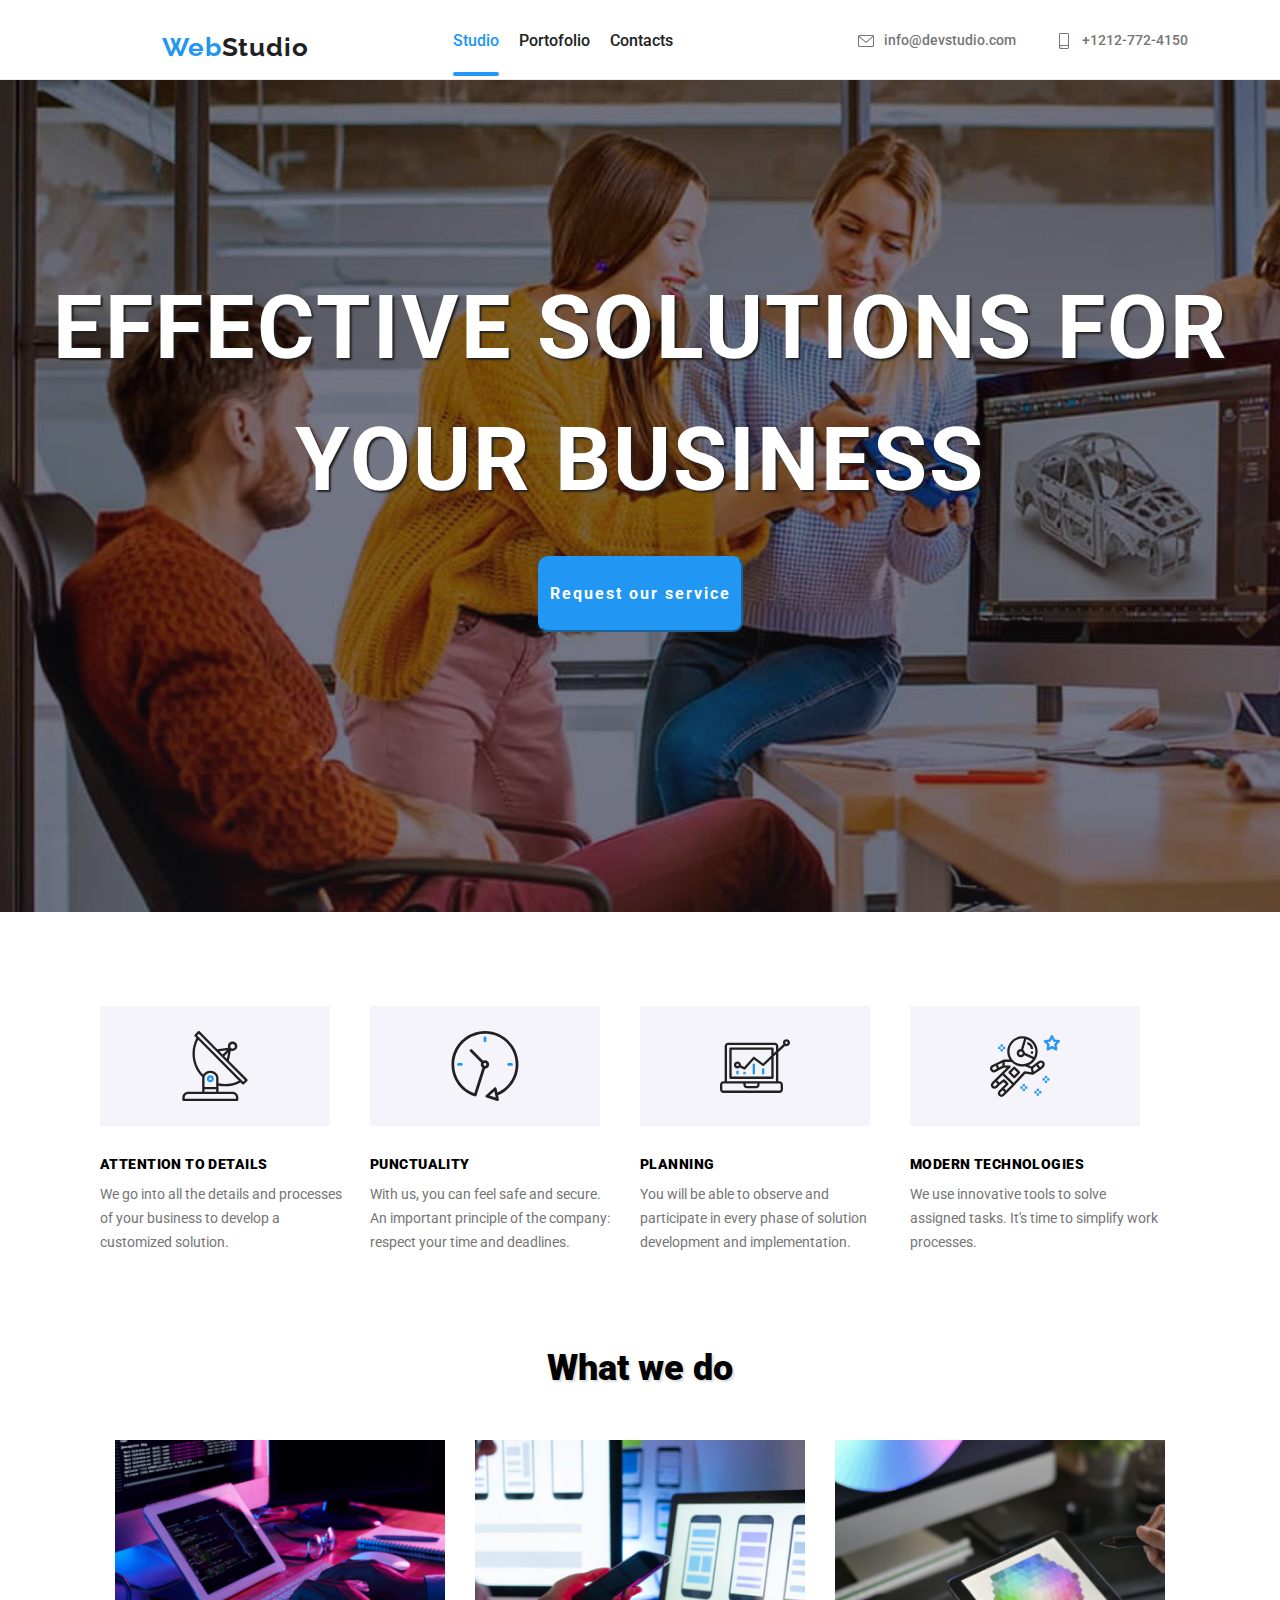
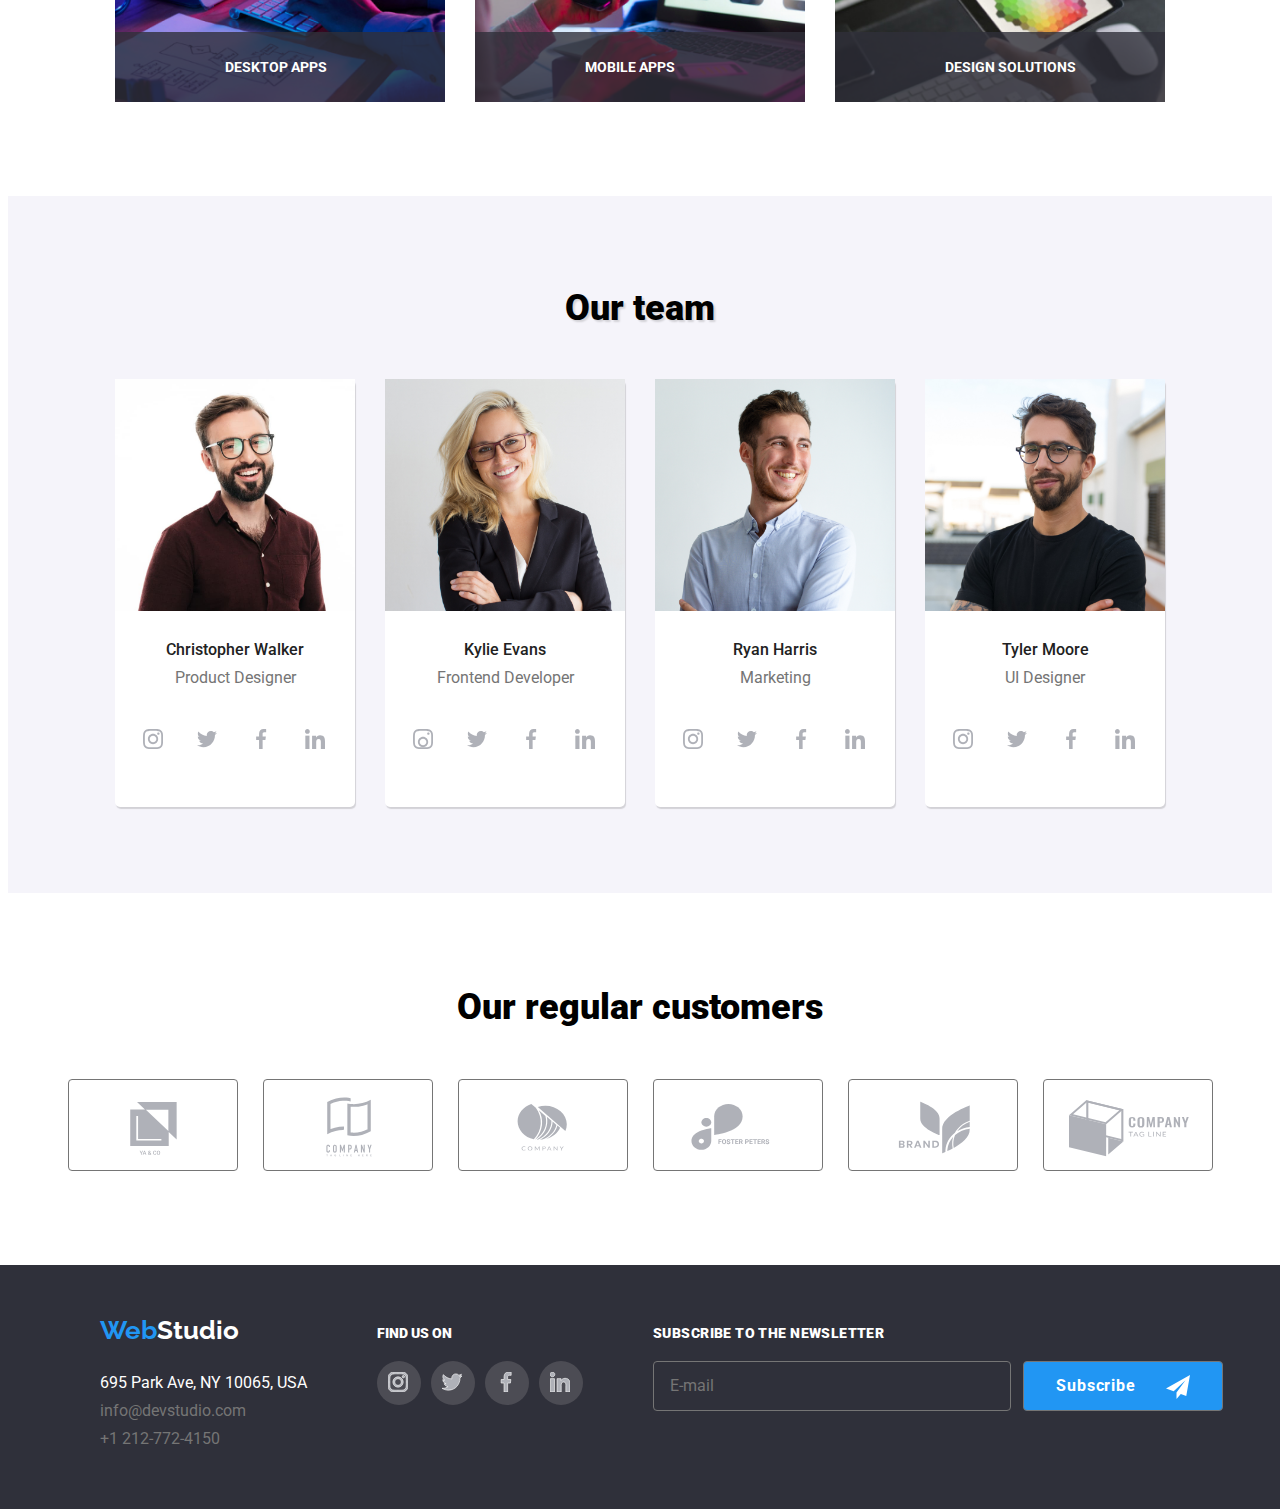
==== commit 87eecce8: "tema 4" ====
--- a/index.html
+++ b/index.html
@@ -163,10 +163,10 @@
         </section>
 
         <!--Regular customers section-->
-        <section class="regular__customers__section">
-            <h2 class="regular__customers">
-                <b>Our regular customers</b>
-            </h2>
+            <section class="regular__customers__section">
+             <h2 class="regular__customers">
+                 <b>Our regular customers</b>
+             </h2>
                 <ul class="regular__customers__list">
                     <li class="regular__customers__item"><svg class="icon__regular__customers"><use href="./images/icons.svg/symbol-defs.svg#icon-Logo1"></use></svg></li>
                     <li class="regular__customers__item"><svg class="icon__regular__customers"><use href="./images/icons.svg/symbol-defs.svg#icon-Logo2"></use></svg></li>
@@ -175,7 +175,7 @@
                     <li class="regular__customers__item"><svg class="icon__regular__customers"><use href="./images/icons.svg/symbol-defs.svg#icon-Logo5"></use></svg></li>
                     <li class="regular__customers__item"><svg class="icon__regular__customers"><use href="./images/icons.svg/symbol-defs.svg#icon-Logo6"></use></svg></li>
                 </ul>
-        </section>
+            </section>
     
         </main>
     
@@ -209,9 +209,9 @@
                     </form>
                 </div>
                 </footer>
-                <div data-modal="" class="">
-                    <div data-modal-content="">
-                        <button data-modal-close="" type="button">×</button>
+                <div data-modal class="is-hidden">
+                    <div data-modal-content>
+                        <button data-modal-close type="button">×</button>
                         <h2 class="modal-title"><b>Leave your information and we'll call you back</b></h2>
                         <form class="modal-form">
                          <label class="modal-form__position">Name
--- a/css/style.css
+++ b/css/style.css
@@ -412,13 +412,14 @@
 .regular__customers__section li:hover,
 .regular__customers__section li:focus   {
     border: 3px solid var(--blue);
-}
-
-.regular__customers__item:hover .icon__regular__customers,
+
+}
+
+.regular__customers__item:hover .icon__regular__customers, 
 .regular__customers__item:focus .icon__regular__customers {
-    fill: var(--blue);
+    fill:var(--blue); 
     
-}
+} 
 
 .regular__customers__section li,
 .regular__customers__item .icon__regular__customers {
@@ -565,18 +566,18 @@
     vertical-align: middle;
     fill: var(--white);
     transition-property: fill;
-    transition-duration: 250ms;
-    transition-timing-function: cubic-bezier(0.4, 0, 0.2, 1);
-}
-
-.footer-form__btn:hover 
+    transition-duration: 250ms, 250ms, 250ms;
+    transition-timing-function: cubic-bezier(0.4, 0, 0.2, 1);
+}
+
+.footer-form__btn:hover, 
 .footer-form__btn:focus {
     fill: var(--blue);
 }
 
-.footer-form__svg:hover
+.footer-form__svg:hover,
 .footer-form__svg:focus {
-    fill: var(--blue); 
+    fill: var(--blue);
 }
 
 .footer-form__input:hover {
